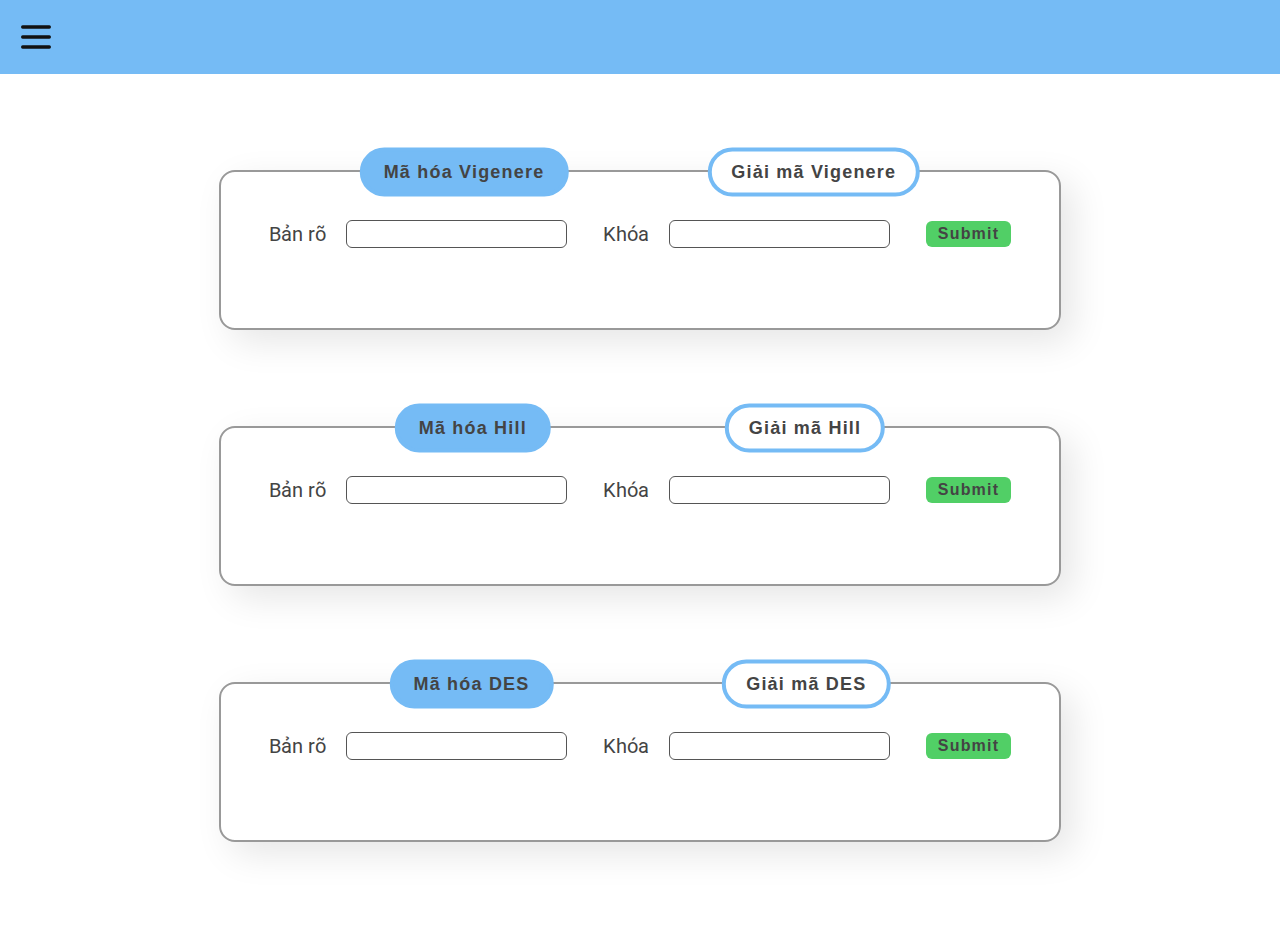
==== new-ui.html @ 7ce4e017 "new UI beta and render vigenere" ====
<!DOCTYPE html>
<html lang="en">
  <head>
    <meta charset="UTF-8" />
    <meta http-equiv="X-UA-Compatible" content="IE=edge" />
    <meta name="viewport" content="width=device-width, initial-scale=1.0" />

    <link rel="preconnect" href="https://fonts.googleapis.com" />
    <link rel="preconnect" href="https://fonts.gstatic.com" crossorigin />
    <link
      href="https://fonts.googleapis.com/css2?family=Roboto:wght@400;500;700&display=swap"
      rel="stylesheet"
    />

    <link rel="stylesheet" href="base.css" />
    <link rel="stylesheet" href="style.css" />
    <link rel="stylesheet" href="components.css" />
    <title>Cryptography</title>
  </head>
  <body>
    <header class="header">
      <svg
        xmlns="http://www.w3.org/2000/svg"
        class="header-icon"
        fill="none"
        viewBox="0 0 24 24"
        stroke="currentColor"
      >
        <path
          stroke-linecap="round"
          stroke-linejoin="round"
          stroke-width="2"
          d="M4 6h16M4 12h16M4 18h16"
        />
      </svg>
    </header>

    <article>
      <nav class="nav">
        <div class="nav__content nav__crypto active">
          <div class="nav__header">
            <svg
              xmlns="http://www.w3.org/2000/svg"
              class="nav__icon"
              fill="none"
              viewBox="0 0 24 24"
              stroke="currentColor"
            >
              <path
                stroke-linecap="round"
                stroke-linejoin="round"
                stroke-width="2"
                d="M9 5l7 7-7 7"
              />
            </svg>
            <p class="nav__intro">Bài tập mật mã</p>
          </div>
          <ul class="nav__list nav__list--crypto active">
            <!-- <li class="nav__item">
              <a class="nav__link section-crypto-hill">Mật mã HILL</a>
            </li> -->
          </ul>
        </div>

        <div class="nav__content active">
          <div class="nav__header">
            <svg
              xmlns="http://www.w3.org/2000/svg"
              class="nav__icon"
              fill="none"
              viewBox="0 0 24 24"
              stroke="currentColor"
            >
              <path
                stroke-linecap="round"
                stroke-linejoin="round"
                stroke-width="2"
                d="M9 5l7 7-7 7"
              />
            </svg>
            <p class="nav__intro">Bài tập toán</p>
          </div>
          <ul class="nav__list nav__list--math active"></ul>
        </div>
      </nav>

      <div class="container"></div>
    </article>

    <script type="module" src="new-main.js"></script>
    <script type="module" src="handleUI.js"></script>
  </body>
</html>
---- base.css ----
:root {
  --white-color: #fff;
  --black-color: #000;
  --text-color: #444;
  --text-bold: #333;

  --primary-color: #75bbf5;
  /* --secondary-color: #fcc419; */
  --secondary-color: #ffe066;

  --header-height: 74px;
}

* {
  padding: 0;
  margin: 0;
  box-sizing: border-box;
}

html {
  font-size: 62.5%;
  scroll-behavior: smooth;
}

body {
  font-family: 'Roboto', sans-serif;
  line-height: 1;
  font-weight: 400;
  color: var(--text-color);
}

.btn {
  font-size: 1.8rem;
  font-weight: 700;
  letter-spacing: 1.2px;
  color: var(--text-color);
  padding: 1rem 2rem;
  border: none;

  border-radius: 50px;
  cursor: pointer;

  background-color: var(--secondary-color);
}

.btn-group {
  display: flex;
  justify-content: space-evenly;
  align-items: center;
}

.form {
  display: flex;
  justify-content: center;
  align-items: center;
  gap: 3.6rem;
  font-size: 2rem;
}

.form .btn-submit {
  font-size: 1.6rem;
  padding: 0.4rem 1.2rem;
  border-radius: 6px;
  background-color: #51cf66;
}

.form-group {
  display: flex;
  align-items: center;
  gap: 2rem;
}

.form-group input {
  outline: none;
  font-size: 1.6rem;
  padding: 0.4rem 0.6rem;
  border: 1px solid #555;
  border-radius: 6px;
}
---- style.css ----
/* 
- Spacing (px)
2 / 4 / 8 / 12 / 16 / 24 / 32 / 48 / 64 / 80 / 96 / 128
- Font (px)
10 / 12 / 14 / 16 / 18 / 20 / 24 / 30 / 36 / 44 / 52 / 62 / 74 / 86 / 98 
*/

/* *HEADER */
.header {
  position: fixed;
  top: 0;
  left: 0;
  width: 100%;

  display: flex;
  align-items: center;
  padding: 0 1.6rem;
  height: var(--header-height);
  background-color: var(--primary-color);

  z-index: 2;
}

.header-icon {
  width: 40px;
  height: 40px;
  stroke: #111;
  cursor: pointer;
}

/* *ARTICLE */
article {
  display: grid;
  grid-template-columns: 30rem 1fr;

  /* padding: 9.6rem 0; */
  margin-top: var(--header-height);
  height: 200px;
}

.nav {
  display: flex;
  /* display: none; */
  flex-direction: column;
  padding: 3.6rem 3.6rem;
  background-color: beige;

  position: fixed;
  top: var(--header-height);
  bottom: 0;
  left: 0;
  width: 30rem;
  transform: translateX(-30rem);

  transition: all 0.2s;
  overflow: scroll;
  z-index: 2;
}

.nav.active {
  /* display: flex; */
  transform: translateX(0);
}

.nav__content.active .nav__icon {
  transform: rotate(90deg);
}

.nav__header {
  display: flex;
  align-items: center;
  margin-bottom: 8px;
  user-select: none;

  cursor: pointer;
}

.nav__icon {
  width: 20px;
  height: 20px;

  transition: all 0.2s;
}

.nav__intro {
  font-size: 2rem;
}

.nav__list {
  list-style: none;
  font-size: 1.8rem;
  line-height: 1.5;
  padding-left: 20px;

  transition: all 0.2s;

  display: none;
}

.nav__item {
  cursor: pointer;
}

.nav__list.active {
  display: block;
}

.nav__link:link,
.nav__link:visited {
  text-decoration: none;
  color: var(--text-color);
}

/* *CONTAINER */
.container {
  display: flex;
  flex-direction: column;
  align-items: center;
  gap: 9.6rem;

  grid-column: 1 / -1;
  /* grid-column: 2; */

  max-width: 120rem;
  margin: 0 auto;
  padding: 9.6rem 3.6rem;

  transition: all 0.2s;
}

.nav.active + .container {
  grid-column: 2;
}

.section {
  width: 100%;
  padding: 4.8rem;
  border: 2px solid #999;
  border-radius: 16px;
  box-shadow: 12px 12px 36px rgba(0, 0, 0, 0.1);

  position: relative;
}

.btn-group {
  position: absolute;
  top: 0;
  width: 100%;
  left: 50%;
  transform: translate(-50%, -50%);
}

.form {
  margin-bottom: 3.2rem;
}

.section__content {
  display: flex;
  flex-direction: column;
  justify-content: center;
  gap: 3.2rem;
  font-size: 2rem;
}

.section__btn {
  background-color: #fff;
  border: 4px solid var(--primary-color);
}

.section__btn.active {
  background-color: var(--primary-color);
  /* transform: scale(1.05); */
}

.section__result {
  display: none;
}

.section__result.active {
  display: block;
}
---- components.css ----
/* *VIGENERE */
table {
  font-size: 1.8rem;
  text-align: center;
  border-collapse: collapse;
}

th,
td {
  border: 1px solid #aaa;
  padding: 0.5rem 0.6rem;
}

tr th {
  width: 50px;
}

td:nth-child(odd) {
  background-color: #f8f9fa;
}

td:nth-child(even) {
  background-color: #e9ecef;
}
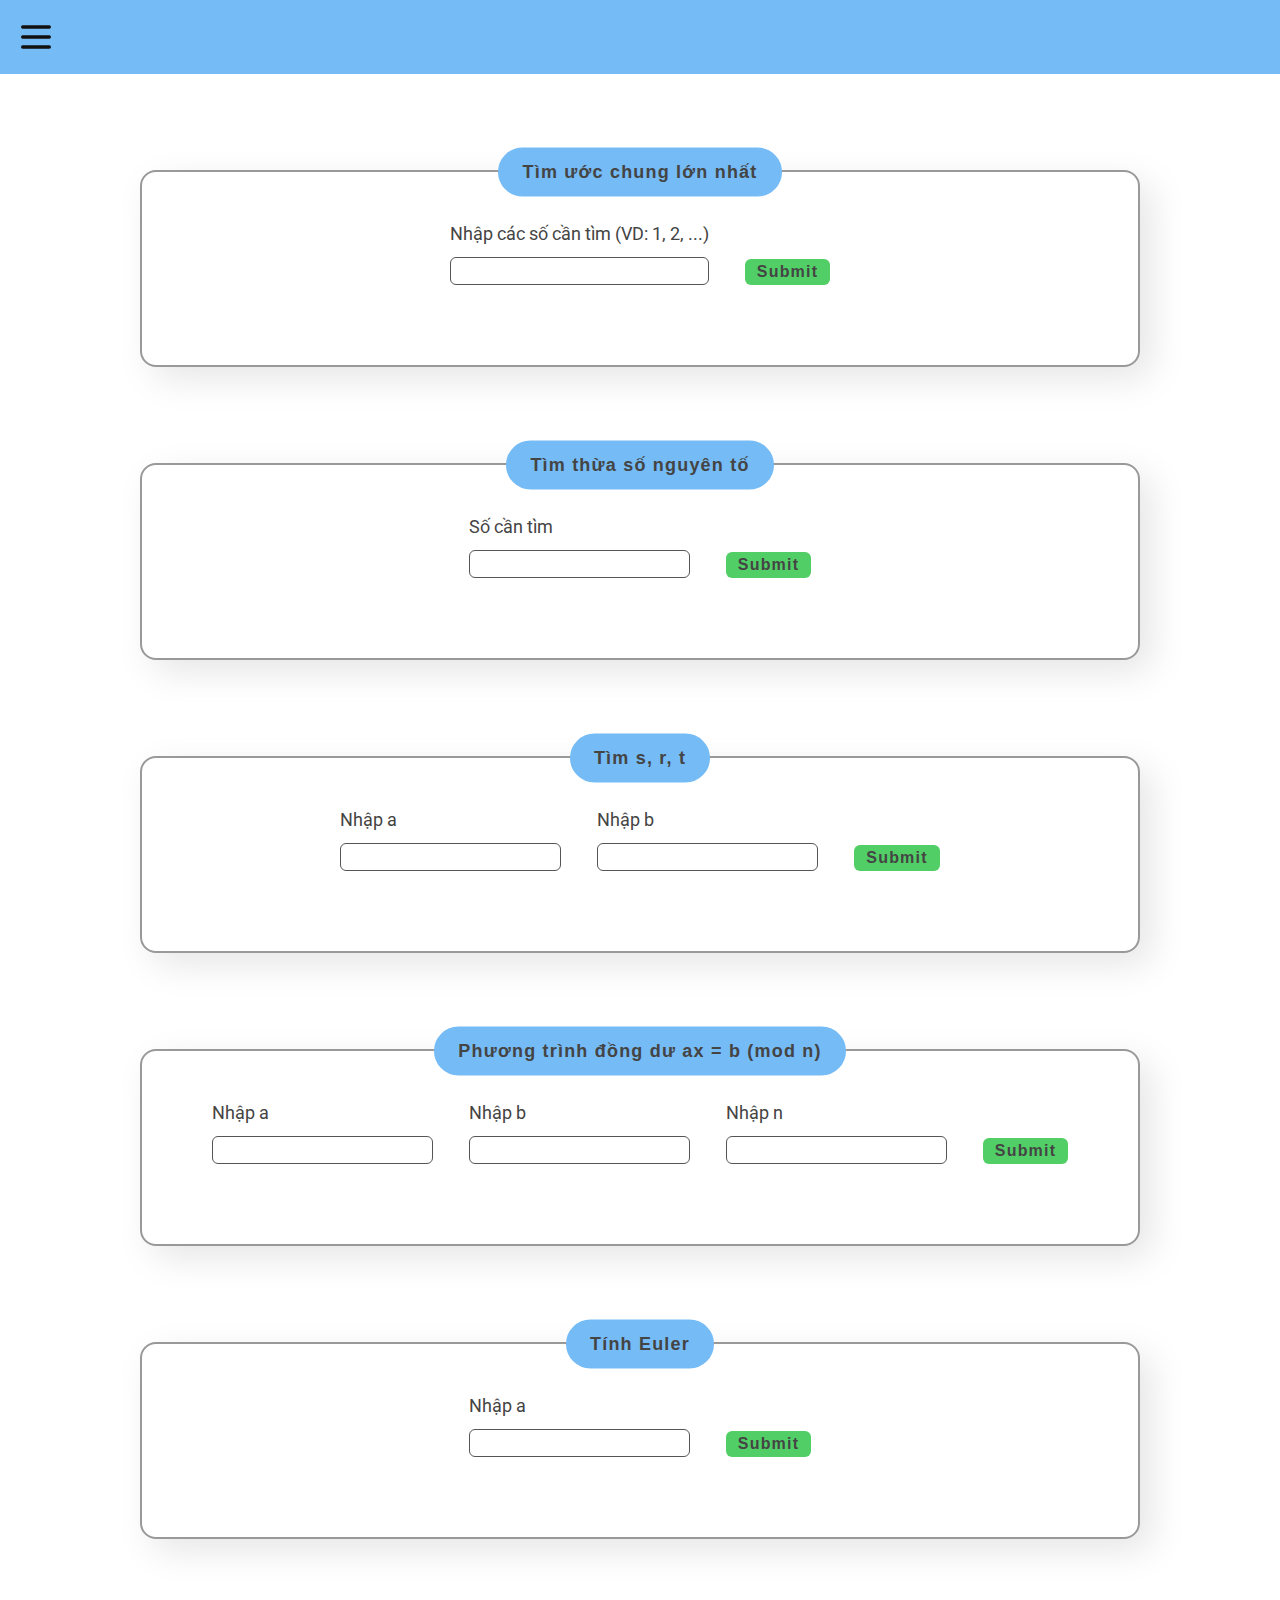
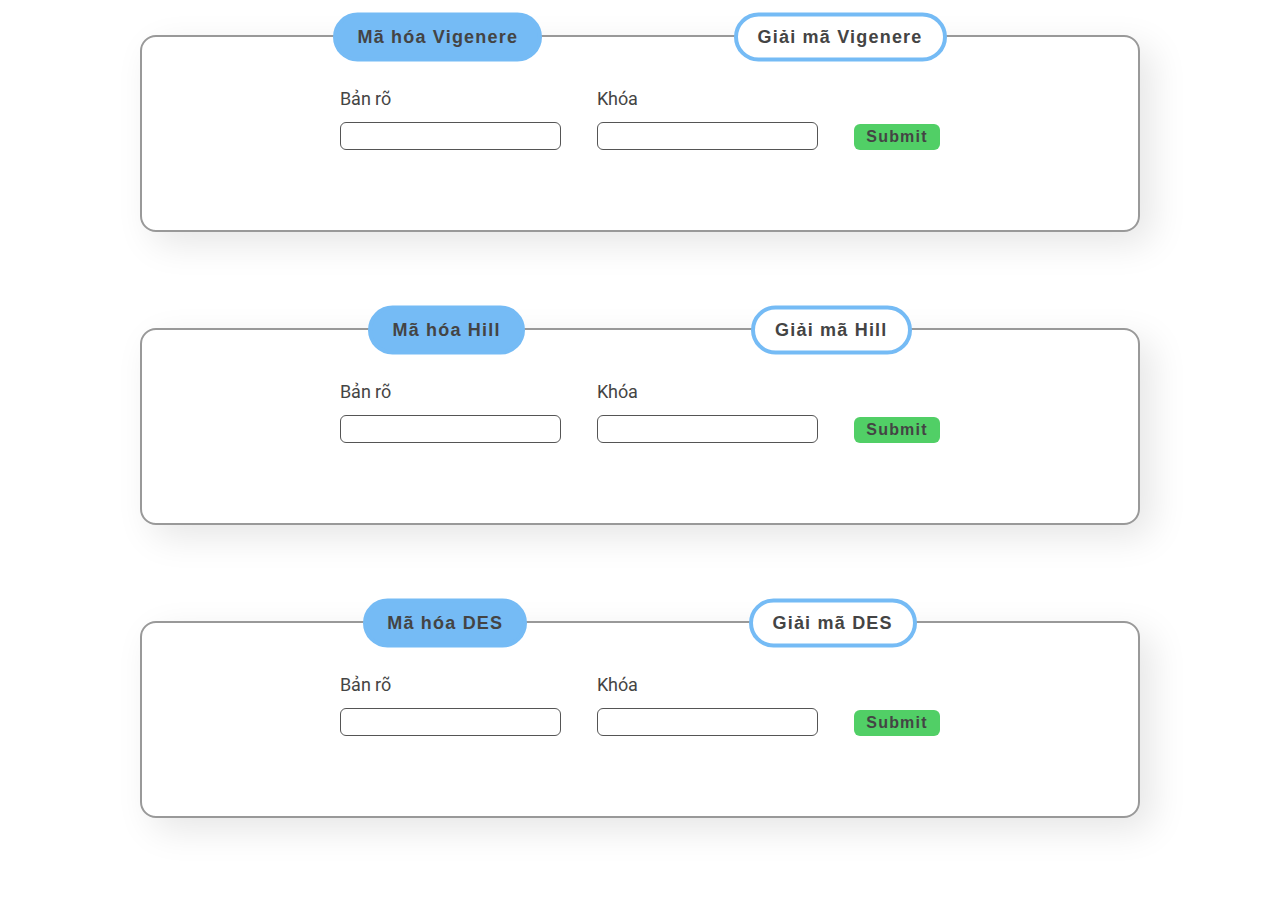
==== commit bdccb9bf: "update" ====
--- a/new-ui.html
+++ b/new-ui.html
@@ -37,7 +37,28 @@
 
     <article>
       <nav class="nav">
-        <div class="nav__content nav__crypto active">
+        <div class="nav__content active">
+          <div class="nav__header">
+            <svg
+              xmlns="http://www.w3.org/2000/svg"
+              class="nav__icon"
+              fill="none"
+              viewBox="0 0 24 24"
+              stroke="currentColor"
+            >
+              <path
+                stroke-linecap="round"
+                stroke-linejoin="round"
+                stroke-width="2"
+                d="M9 5l7 7-7 7"
+              />
+            </svg>
+            <p class="nav__intro">Bài tập toán</p>
+          </div>
+          <ul class="nav__list nav__list--math active"></ul>
+        </div>
+
+        <div class="nav__content active">
           <div class="nav__header">
             <svg
               xmlns="http://www.w3.org/2000/svg"
@@ -61,27 +82,6 @@
             </li> -->
           </ul>
         </div>
-
-        <div class="nav__content active">
-          <div class="nav__header">
-            <svg
-              xmlns="http://www.w3.org/2000/svg"
-              class="nav__icon"
-              fill="none"
-              viewBox="0 0 24 24"
-              stroke="currentColor"
-            >
-              <path
-                stroke-linecap="round"
-                stroke-linejoin="round"
-                stroke-width="2"
-                d="M9 5l7 7-7 7"
-              />
-            </svg>
-            <p class="nav__intro">Bài tập toán</p>
-          </div>
-          <ul class="nav__list nav__list--math active"></ul>
-        </div>
       </nav>
 
       <div class="container"></div>
--- a/base.css
+++ b/base.css
@@ -7,6 +7,7 @@
   --primary-color: #75bbf5;
   /* --secondary-color: #fcc419; */
   --secondary-color: #ffe066;
+  --green-color: #40c057;
 
   --header-height: 74px;
 }
@@ -52,9 +53,10 @@
 .form {
   display: flex;
   justify-content: center;
-  align-items: center;
+  align-items: flex-end;
   gap: 3.6rem;
   font-size: 2rem;
+  flex-wrap: wrap;
 }
 
 .form .btn-submit {
@@ -66,8 +68,13 @@
 
 .form-group {
   display: flex;
-  align-items: center;
-  gap: 2rem;
+  align-items: stretch;
+  gap: 1rem;
+  flex-direction: column;
+}
+
+.form-group label {
+  font-size: 1.8rem;
 }
 
 .form-group input {
@@ -77,3 +84,8 @@
   border: 1px solid #555;
   border-radius: 6px;
 }
+
+.form-group input:focus {
+  /* border: 2px solid var(--green-color); */
+  border-color: var(--green-color);
+}
--- a/style.css
+++ b/style.css
@@ -42,7 +42,9 @@
   display: flex;
   /* display: none; */
   flex-direction: column;
-  padding: 3.6rem 3.6rem;
+  gap: 1rem;
+
+  padding: 3.6rem 2rem;
   background-color: beige;
 
   position: fixed;
@@ -101,6 +103,10 @@
   cursor: pointer;
 }
 
+.nav__item:hover {
+  color: var(--primary-color);
+}
+
 .nav__list.active {
   display: block;
 }
@@ -133,11 +139,13 @@
 }
 
 .section {
-  width: 100%;
+  width: 100rem;
   padding: 4.8rem;
   border: 2px solid #999;
   border-radius: 16px;
   box-shadow: 12px 12px 36px rgba(0, 0, 0, 0.1);
+
+  line-height: 1.5;
 
   position: relative;
 }
